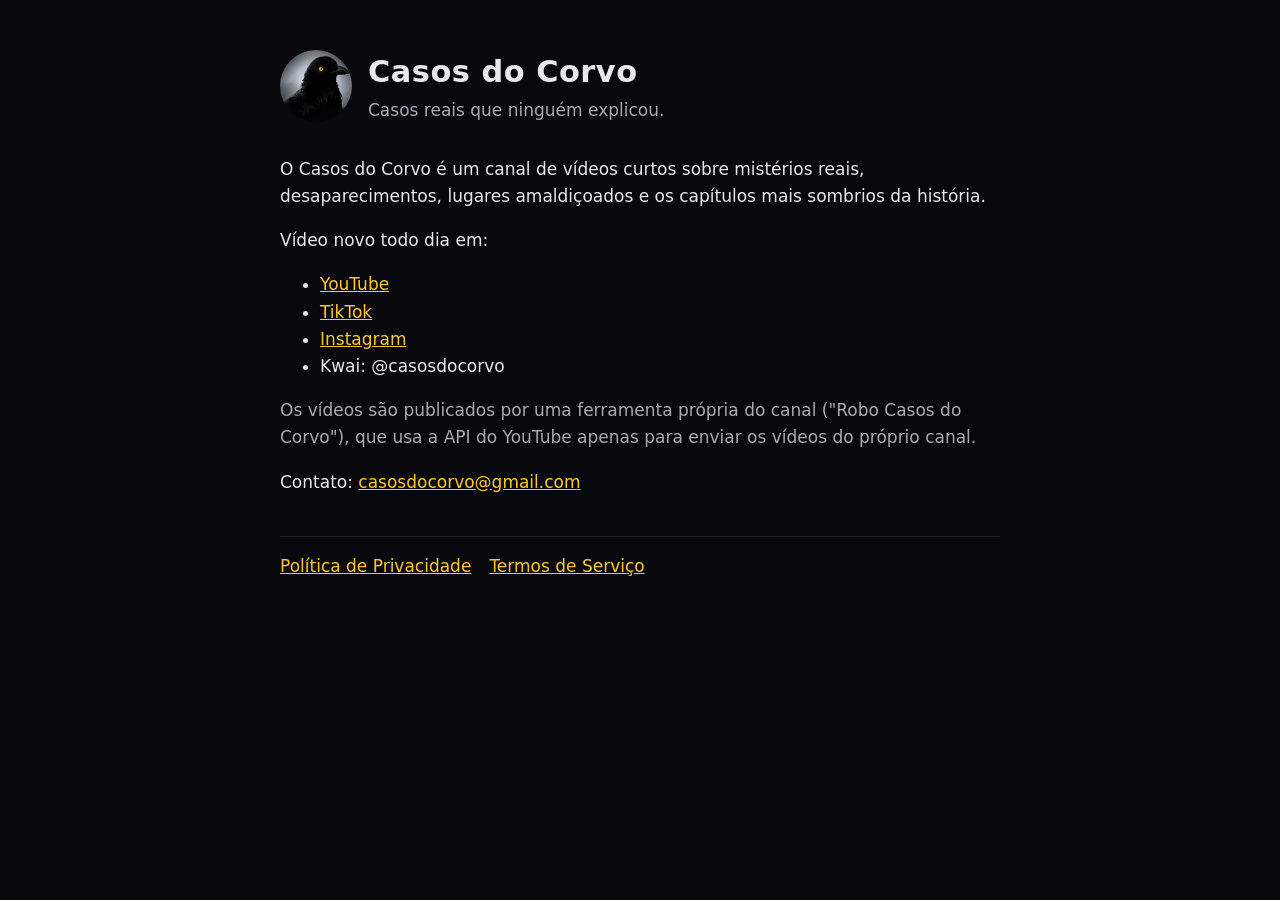
==== index.html @ a27c9759 "Add files via upload" ====
<!doctype html><html lang="pt-BR"><head><meta charset="utf-8"><meta name="viewport" content="width=device-width,initial-scale=1">
<title>Casos do Corvo</title><link rel="stylesheet" href="estilo.css"></head><body><main>
<header><img src="corvo.jpg" alt="Corvo com olho dourado"><div><h1>Casos do Corvo</h1><div class="suave">Casos reais que ninguém explicou.</div></div></header>
<p>O Casos do Corvo é um canal de vídeos curtos sobre mistérios reais, desaparecimentos, lugares amaldiçoados e os capítulos mais sombrios da história.</p>
<p>Vídeo novo todo dia em:</p>
<ul>
<li><a href="https://www.youtube.com/@casosdocorvo">YouTube</a></li>
<li><a href="https://www.tiktok.com/@casosdocorvo">TikTok</a></li>
<li><a href="https://www.instagram.com/casosdocorvo/">Instagram</a></li>
<li>Kwai: @casosdocorvo</li>
</ul>
<p class="suave">Os vídeos são publicados por uma ferramenta própria do canal ("Robo Casos do Corvo"), que usa a API do YouTube apenas para enviar os vídeos do próprio canal.</p>
<p>Contato: <a href="mailto:casosdocorvo@gmail.com">casosdocorvo@gmail.com</a></p>
<nav><a href="privacidade.html">Política de Privacidade</a><a href="termos.html">Termos de Serviço</a></nav>
</main></body></html>
---- estilo.css ----
:root{--fundo:#08080c;--texto:#e8e8ee;--suave:#a9a9b6;--ouro:#ffc828}
*{box-sizing:border-box}body{margin:0;background:var(--fundo);color:var(--texto);font:17px/1.6 system-ui,-apple-system,"Segoe UI",Roboto,sans-serif}
main{max-width:760px;margin:0 auto;padding:48px 20px 64px}header{display:flex;align-items:center;gap:16px;margin-bottom:32px}
header img{width:72px;height:72px;border-radius:50%}h1{margin:0;font-size:1.9rem;letter-spacing:.5px}h2{color:var(--ouro);font-size:1.15rem;margin-top:2rem}
a{color:var(--ouro)}p,li{color:var(--texto)}.suave{color:var(--suave)}nav{margin-top:40px;border-top:1px solid #222;padding-top:16px}nav a{margin-right:18px}
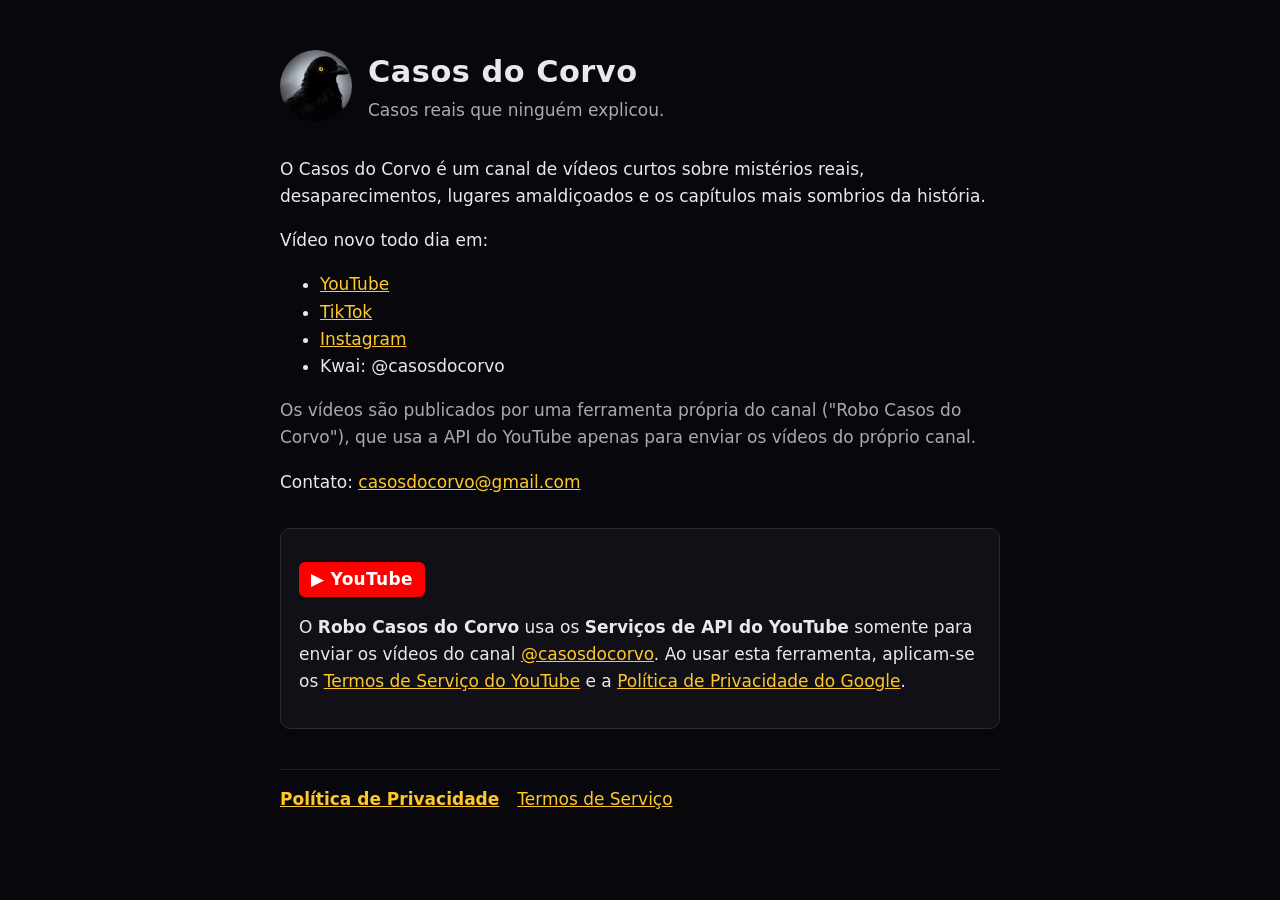
==== commit 1ef9a7cc: "Add files via upload" ====
--- a/index.html
+++ b/index.html
@@ -11,5 +11,12 @@
 </ul>
 <p class="suave">Os vídeos são publicados por uma ferramenta própria do canal ("Robo Casos do Corvo"), que usa a API do YouTube apenas para enviar os vídeos do próprio canal.</p>
 <p>Contato: <a href="mailto:casosdocorvo@gmail.com">casosdocorvo@gmail.com</a></p>
-<nav><a href="privacidade.html">Política de Privacidade</a><a href="termos.html">Termos de Serviço</a></nav>
+<section class="yt">
+<p><span class="yt-marca">&#9654; YouTube</span></p>
+<p>O <strong>Robo Casos do Corvo</strong> usa os <strong>Serviços de API do YouTube</strong> somente para enviar os vídeos do canal
+<a href="https://www.youtube.com/@casosdocorvo">@casosdocorvo</a>. Ao usar esta ferramenta, aplicam-se os
+<a href="https://www.youtube.com/t/terms">Termos de Serviço do YouTube</a> e a
+<a href="https://policies.google.com/privacy">Política de Privacidade do Google</a>.</p>
+</section>
+<nav><a href="privacidade.html"><strong>Política de Privacidade</strong></a><a href="termos.html">Termos de Serviço</a></nav>
 </main></body></html>
--- a/estilo.css
+++ b/estilo.css
@@ -3,3 +3,5 @@
 main{max-width:760px;margin:0 auto;padding:48px 20px 64px}header{display:flex;align-items:center;gap:16px;margin-bottom:32px}
 header img{width:72px;height:72px;border-radius:50%}h1{margin:0;font-size:1.9rem;letter-spacing:.5px}h2{color:var(--ouro);font-size:1.15rem;margin-top:2rem}
 a{color:var(--ouro)}p,li{color:var(--texto)}.suave{color:var(--suave)}nav{margin-top:40px;border-top:1px solid #222;padding-top:16px}nav a{margin-right:18px}
+.yt{margin-top:32px;padding:16px 18px;border:1px solid #2a2a33;border-radius:10px;background:#101016}
+.yt-marca{display:inline-block;background:#ff0000;color:#fff;font-weight:700;padding:4px 12px;border-radius:6px;letter-spacing:.3px}
